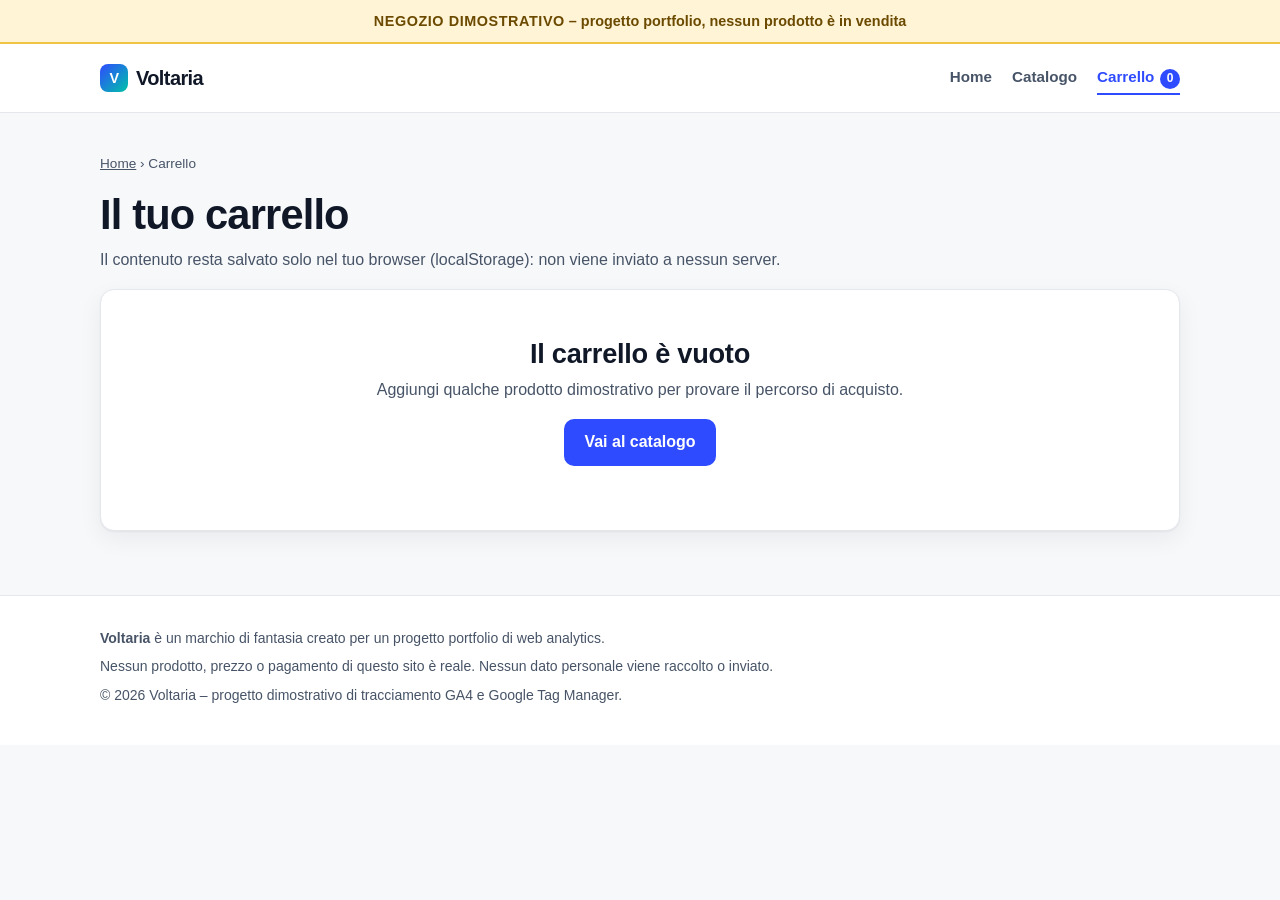
==== carrello.html @ 22040585 "Negozio dimostrativo Voltaria con dataLayer GA4 Ecommerce Sito statico in HTML, CSS e JavaScript sen" ====
<!DOCTYPE html>
<html lang="it">
<head>
  <meta charset="utf-8">
  <meta name="viewport" content="width=device-width, initial-scale=1">
  <title>Carrello | Voltaria</title>
  <meta name="description" content="Carrello dimostrativo Voltaria salvato nel browser, con eventi view_cart e remove_from_cart.">
  <!-- Sito dimostrativo: chiedo ai motori di ricerca di non indicizzarlo. -->
  <meta name="robots" content="noindex, nofollow">
  <link rel="stylesheet" href="css/style.css">

  <!-- 1) Il dataLayer deve esistere PRIMA di Google Tag Manager, così il
          contenitore trova subito gli eventi già presenti nella pagina. -->
  <script>window.dataLayer = window.dataLayer || [];</script>

  <!-- 2) SPAZIO PER IL CONSENT MODE (da configurare in un secondo momento)
          Qui andrà il blocco gtag('consent', 'default', {...}) con i valori
          "denied", prima dello snippet GTM. Il banner cookie vero e proprio
          va nel contenitore <div id="cookie-banner-slot"> in fondo al body. -->

  <!-- 3) Google Tag Manager – sostituire GTM-XXXXXXX con l'ID del contenitore.
          GA4 NON è installato a mano: ogni tag viene creato dentro GTM. -->
  <script>(function(w,d,s,l,i){w[l]=w[l]||[];w[l].push({'gtm.start':
  new Date().getTime(),event:'gtm.js'});var f=d.getElementsByTagName(s)[0],
  j=d.createElement(s),dl=l!='dataLayer'?'&l='+l:'';j.async=true;j.src=
  'https://www.googletagmanager.com/gtm.js?id='+i+dl;f.parentNode.insertBefore(j,f);
  })(window,document,'script','dataLayer','GTM-XXXXXXX');</script>
  <!-- Fine Google Tag Manager -->
</head>
<body>

<!-- Google Tag Manager (noscript) – sostituire GTM-XXXXXXX -->
<noscript><iframe src="https://www.googletagmanager.com/ns.html?id=GTM-XXXXXXX"
height="0" width="0" style="display:none;visibility:hidden"></iframe></noscript>
<!-- Fine Google Tag Manager (noscript) -->

<div class="demo-banner" role="note">
  <strong>Negozio dimostrativo</strong> &ndash; progetto portfolio, nessun prodotto &egrave; in vendita
</div>

<header class="site-header">
  <div class="wrap site-header__inner">
    <a class="logo" href="index.html">
      <span class="logo__mark" aria-hidden="true">V</span>
      Voltaria
    </a>
    <nav class="site-nav" aria-label="Navigazione principale">
      <a href="index.html">Home</a>
      <a href="categoria.html">Catalogo</a>
      <a href="carrello.html">Carrello<span class="cart-badge" data-cart-count hidden>0</span></a>
    </nav>
  </div>
</header>

<main>
  <div class="wrap">
    <p class="breadcrumb"><a href="index.html">Home</a> &rsaquo; Carrello</p>
    <h1>Il tuo carrello</h1>
    <p class="muted">Il contenuto resta salvato solo nel tuo browser (localStorage): non viene inviato a nessun server.</p>
    <div id="contenuto"></div>
  </div>
</main>

<footer class="site-footer">
  <div class="wrap">
    <p><strong>Voltaria</strong> &egrave; un marchio di fantasia creato per un progetto portfolio di web analytics.</p>
    <p>Nessun prodotto, prezzo o pagamento di questo sito &egrave; reale. Nessun dato personale viene raccolto o inviato.</p>
    <p class="small">&copy; <span id="year">2026</span> Voltaria &ndash; progetto dimostrativo di tracciamento GA4 e Google Tag Manager.</p>
  </div>
</footer>

<!-- SPAZIO RISERVATO AL BANNER COOKIE
     Da riempire quando configureremo il Consent Mode: pulsanti Accetta /
     Rifiuta / Personalizza che aggiorneranno gtag('consent', 'update', ...).
     Lasciato vuoto di proposito: finch&eacute; &egrave; vuoto non si vede. -->
<div id="cookie-banner-slot" aria-live="polite"></div>

<div id="toast" role="status" aria-live="polite"></div>

<!-- Ordine dei file: catalogo, tracciamento, carrello, interfaccia. -->
<script src="js/products.js"></script>
<script src="js/datalayer.js"></script>
<script src="js/cart.js"></script>
<script src="js/ui.js"></script>

<script>
/* ----- Logica del carrello ----------------------------------------------
   view_cart parte una volta sola al caricamento, con tutte le righe.
   Cambiando la quantità invio l'evento sulla DIFFERENZA, non sul totale:
   da 1 a 3 pezzi -> add_to_cart con quantity 2;
   da 3 a 1 pezzo -> remove_from_cart con quantity 2.
   È il modo corretto per non gonfiare i valori nei report GA4.
   --------------------------------------------------------------------- */
document.addEventListener('DOMContentLoaded', function () {
  var contenuto = document.getElementById('contenuto');

  function disegna() {
    var righe = Cart.lines();

    if (righe.length === 0) {
      contenuto.innerHTML = '<div class="panel empty">' +
        '<h2>Il carrello &egrave; vuoto</h2>' +
        '<p class="muted">Aggiungi qualche prodotto dimostrativo per provare il percorso di acquisto.</p>' +
        '<p><a class="btn" href="categoria.html">Vai al catalogo</a></p>' +
        '</div>';
      return;
    }

    var totali = Order.totals(0);

    contenuto.innerHTML = '' +
      '<div class="cart-layout">' +
        '<div class="panel" id="righe">' +
          righe.map(function (riga) {
            return '' +
              '<div class="cart-line" data-id="' + riga.product.id + '">' +
                '<div class="cart-line__media" aria-hidden="true">' + riga.product.glyph + '</div>' +
                '<div>' +
                  '<div class="cart-line__name">' + riga.product.brand + ' ' + riga.product.name + '</div>' +
                  '<div class="cart-line__meta">' + riga.product.category + ' &middot; ' + riga.product.variant + '</div>' +
                  '<div class="cart-line__meta">' + formatPrice(riga.product.price) + ' al pezzo</div>' +
                '</div>' +
                '<div class="cart-line__right">' +
                  '<input type="number" min="0" max="10" value="' + riga.quantity + '" data-quantita aria-label="Quantit&agrave; per ' + riga.product.name + '">' +
                  '<strong>' + formatPrice(riga.product.price * riga.quantity) + '</strong>' +
                  '<button type="button" class="link-quiet" data-rimuovi>Rimuovi</button>' +
                '</div>' +
              '</div>';
          }).join('') +
        '</div>' +
        '<aside class="panel">' +
          '<h2>Riepilogo</h2>' +
          '<ul class="totals">' +
            '<li><span>Totale prodotti</span><span>' + formatPrice(totali.subtotal) + '</span></li>' +
            '<li><span>Spedizione</span><span class="muted">calcolata al passaggio 1</span></li>' +
            '<li><span>di cui IVA 22%</span><span>' + formatPrice(totali.tax) + '</span></li>' +
            '<li class="is-total"><span>Totale</span><span>' + formatPrice(totali.total) + '</span></li>' +
          '</ul>' +
          '<a class="btn" style="width:100%" href="checkout.html">Vai alla cassa</a>' +
          '<p class="small muted" style="margin-top:1rem">Cassa dimostrativa: nessun dato reale, nessun pagamento.</p>' +
        '</aside>' +
      '</div>';
  }

  /* Un solo gestore per tutta l'area: funziona anche dopo aver ridisegnato. */
  contenuto.addEventListener('change', function (event) {
    if (!event.target.matches('[data-quantita]')) return;
    var linea = event.target.closest('[data-id]');
    var prodotto = getProductById(linea.getAttribute('data-id'));
    if (!prodotto) return;

    var precedente = Cart.lines().filter(function (r) { return r.product.id === prodotto.id; })[0];
    var vecchia = precedente ? precedente.quantity : 0;
    var nuova = Math.max(0, Math.min(10, parseInt(event.target.value, 10) || 0));

    if (nuova > vecchia) DL.addToCart(prodotto, nuova - vecchia);
    if (nuova < vecchia) DL.removeFromCart(prodotto, vecchia - nuova);

    Cart.setQuantity(prodotto.id, nuova);
    disegna();
  });

  contenuto.addEventListener('click', function (event) {
    if (!event.target.closest('[data-rimuovi]')) return;
    var linea = event.target.closest('[data-id]');
    var prodotto = getProductById(linea.getAttribute('data-id'));
    if (!prodotto) return;

    var riga = Cart.lines().filter(function (r) { return r.product.id === prodotto.id; })[0];
    /* Rimozione completa: l'evento riporta tutta la quantità che c'era. */
    DL.removeFromCart(prodotto, riga ? riga.quantity : 1);
    Cart.remove(prodotto.id);
    showToast(prodotto.name + ' rimosso dal carrello');
    disegna();
  });

  disegna();

  /* view_cart solo se c'è davvero qualcosa da mostrare. */
  var iniziali = Cart.lines();
  if (iniziali.length > 0) DL.viewCart(iniziali);
});
</script>

</body>
</html>
---- css/style.css ----
/* ==========================================================================
   Voltaria – Foglio di stile unico
   Negozio dimostrativo per progetto portfolio di tracciamento GA4/GTM.
   ========================================================================== */

:root {
  --ink: #101828;
  --ink-soft: #475467;
  --line: #e4e7ec;
  --bg: #f7f8fa;
  --surface: #ffffff;
  --brand: #2f4bff;
  --brand-dark: #1f33b8;
  --accent: #00c2a8;
  --warn-bg: #fff4d6;
  --warn-ink: #6b4a00;
  --warn-line: #f0c544;
  --radius: 14px;
  --shadow: 0 1px 2px rgba(16, 24, 40, .05), 0 8px 24px rgba(16, 24, 40, .06);
  --max: 1120px;
}

* { box-sizing: border-box; }

body {
  margin: 0;
  font-family: -apple-system, BlinkMacSystemFont, "Segoe UI", Roboto, Helvetica, Arial, sans-serif;
  color: var(--ink);
  background: var(--bg);
  line-height: 1.55;
}

h1, h2, h3 { line-height: 1.2; margin: 0 0 .5rem; }
h1 { font-size: clamp(1.8rem, 4vw, 2.6rem); letter-spacing: -.02em; }
h2 { font-size: clamp(1.3rem, 2.5vw, 1.7rem); letter-spacing: -.01em; }
p { margin: 0 0 1rem; }
a { color: var(--brand); }

.wrap { max-width: var(--max); margin: 0 auto; padding: 0 1.25rem; }

/* --------------------------------------------------------------------------
   Banner dimostrativo: fisso in alto, visibile su ogni pagina.
   -------------------------------------------------------------------------- */
.demo-banner {
  position: fixed;
  inset: 0 0 auto 0;
  z-index: 100;
  background: var(--warn-bg);
  color: var(--warn-ink);
  border-bottom: 2px solid var(--warn-line);
  text-align: center;
  font-size: .9rem;
  font-weight: 600;
  padding: .6rem 1rem;
}
.demo-banner strong { text-transform: uppercase; letter-spacing: .04em; }

/* Lo spazio in cima lascia posto al banner fisso. */
body { padding-top: 44px; }
@media (max-width: 560px) { body { padding-top: 64px; } }

/* --------------------------------------------------------------------------
   Intestazione e menu
   -------------------------------------------------------------------------- */
.site-header {
  background: var(--surface);
  border-bottom: 1px solid var(--line);
  position: sticky;
  top: 0;
  z-index: 90;
}
.site-header__inner {
  display: flex;
  align-items: center;
  gap: 1.5rem;
  min-height: 68px;
  flex-wrap: wrap;
}
.logo {
  font-weight: 800;
  font-size: 1.25rem;
  letter-spacing: -.03em;
  text-decoration: none;
  color: var(--ink);
  display: inline-flex;
  align-items: center;
  gap: .5rem;
}
.logo__mark {
  width: 28px; height: 28px;
  border-radius: 8px;
  background: linear-gradient(135deg, var(--brand), var(--accent));
  display: grid; place-items: center;
  color: #fff; font-size: .9rem;
}
.site-nav { margin-left: auto; display: flex; gap: 1.25rem; align-items: center; }
.site-nav a {
  text-decoration: none;
  color: var(--ink-soft);
  font-weight: 600;
  font-size: .95rem;
  padding: .25rem 0;
  border-bottom: 2px solid transparent;
}
.site-nav a:hover { color: var(--ink); }
.site-nav a.is-current { color: var(--brand); border-bottom-color: var(--brand); }
.cart-badge {
  display: inline-grid; place-items: center;
  min-width: 20px; height: 20px;
  margin-left: .35rem;
  padding: 0 .35rem;
  border-radius: 999px;
  background: var(--brand);
  color: #fff;
  font-size: .75rem;
  font-weight: 700;
}

/* --------------------------------------------------------------------------
   Sezioni
   -------------------------------------------------------------------------- */
main { padding: 2.5rem 0 4rem; }
.section { margin-bottom: 3rem; }
.section__head { display: flex; align-items: baseline; justify-content: space-between; gap: 1rem; margin-bottom: 1.25rem; flex-wrap: wrap; }
.muted { color: var(--ink-soft); }
.small { font-size: .875rem; }

.hero {
  background: linear-gradient(135deg, #0f1733, #243a8f 55%, #00897b);
  color: #fff;
  border-radius: var(--radius);
  padding: clamp(1.75rem, 5vw, 3.5rem);
  margin-bottom: 3rem;
}
.hero h1 { color: #fff; max-width: 22ch; }
.hero p { color: #d8dcf5; max-width: 52ch; }

/* --------------------------------------------------------------------------
   Bottoni
   -------------------------------------------------------------------------- */
.btn {
  display: inline-block;
  border: 0;
  border-radius: 10px;
  background: var(--brand);
  color: #fff;
  font: inherit;
  font-weight: 650;
  padding: .7rem 1.25rem;
  cursor: pointer;
  text-decoration: none;
  text-align: center;
}
.btn:hover { background: var(--brand-dark); }
.btn--small { padding: .5rem .9rem; font-size: .9rem; width: 100%; }
.btn--ghost { background: transparent; color: var(--brand); border: 1px solid var(--line); }
.btn--ghost:hover { background: #eef1ff; }
.btn--light { background: #fff; color: var(--brand); }
.btn[disabled] { opacity: .5; cursor: not-allowed; }
.link-quiet { background: none; border: 0; color: var(--ink-soft); font: inherit; text-decoration: underline; cursor: pointer; padding: 0; }

/* --------------------------------------------------------------------------
   Griglia prodotti
   -------------------------------------------------------------------------- */
.grid {
  display: grid;
  grid-template-columns: repeat(auto-fill, minmax(230px, 1fr));
  gap: 1.25rem;
}
.card {
  background: var(--surface);
  border: 1px solid var(--line);
  border-radius: var(--radius);
  overflow: hidden;
  display: flex;
  flex-direction: column;
  box-shadow: var(--shadow);
}
.card__media {
  display: grid; place-items: center;
  height: 150px;
  font-size: 3.25rem;
  text-decoration: none;
  background: linear-gradient(135deg, #eef1ff, #e6fbf7);
}
.card__body { padding: 1rem; display: flex; flex-direction: column; gap: .35rem; flex: 1; }
.card__category { font-size: .75rem; text-transform: uppercase; letter-spacing: .06em; color: var(--ink-soft); margin: 0; }
.card__title { font-size: 1.02rem; margin: 0; }
.card__title a { text-decoration: none; color: var(--ink); }
.card__title a:hover { color: var(--brand); }
.card__tagline { font-size: .85rem; color: var(--ink-soft); margin: 0 0 .5rem; }
.card__price { font-weight: 750; margin: 0 0 .75rem; }
.card__body .btn { margin-top: auto; }

/* --------------------------------------------------------------------------
   Scheda prodotto
   -------------------------------------------------------------------------- */
.product { display: grid; grid-template-columns: 1fr 1fr; gap: 2.5rem; align-items: start; }
@media (max-width: 760px) { .product { grid-template-columns: 1fr; gap: 1.5rem; } }
.product__media {
  display: grid; place-items: center;
  aspect-ratio: 4 / 3;
  font-size: 7rem;
  background: linear-gradient(135deg, #eef1ff, #e6fbf7);
  border: 1px solid var(--line);
  border-radius: var(--radius);
}
.product__price { font-size: 1.9rem; font-weight: 750; margin: .5rem 0 .25rem; }
.specs { list-style: none; padding: 0; margin: 1.25rem 0; border-top: 1px solid var(--line); }
.specs li { padding: .6rem 0; border-bottom: 1px solid var(--line); font-size: .92rem; }
.qty { display: flex; align-items: center; gap: .75rem; margin: 1.25rem 0; }
.qty input {
  width: 72px; padding: .55rem; font: inherit;
  border: 1px solid var(--line); border-radius: 8px; text-align: center;
}
.breadcrumb { font-size: .85rem; color: var(--ink-soft); margin-bottom: 1rem; }
.breadcrumb a { color: var(--ink-soft); }

/* --------------------------------------------------------------------------
   Tabella carrello e riepilogo
   -------------------------------------------------------------------------- */
.panel {
  background: var(--surface);
  border: 1px solid var(--line);
  border-radius: var(--radius);
  padding: 1.5rem;
  box-shadow: var(--shadow);
}
.cart-layout { display: grid; grid-template-columns: 2fr 1fr; gap: 1.75rem; align-items: start; }
@media (max-width: 860px) { .cart-layout { grid-template-columns: 1fr; } }

.cart-line {
  display: grid;
  grid-template-columns: 64px 1fr auto;
  gap: 1rem;
  align-items: center;
  padding: 1rem 0;
  border-bottom: 1px solid var(--line);
}
.cart-line:last-child { border-bottom: 0; }
.cart-line__media {
  width: 64px; height: 64px;
  display: grid; place-items: center;
  font-size: 1.75rem;
  border-radius: 10px;
  background: linear-gradient(135deg, #eef1ff, #e6fbf7);
}
.cart-line__name { font-weight: 650; }
.cart-line__meta { font-size: .82rem; color: var(--ink-soft); }
.cart-line__right { text-align: right; display: grid; gap: .4rem; justify-items: end; }
.cart-line__right input {
  width: 64px; padding: .4rem; font: inherit; text-align: center;
  border: 1px solid var(--line); border-radius: 8px;
}

.totals { list-style: none; padding: 0; margin: 0 0 1.25rem; }
.totals li { display: flex; justify-content: space-between; padding: .45rem 0; font-size: .95rem; }
.totals li.is-total { border-top: 1px solid var(--line); margin-top: .5rem; padding-top: .75rem; font-size: 1.1rem; font-weight: 750; }
.empty { text-align: center; padding: 3rem 1rem; }

/* --------------------------------------------------------------------------
   Checkout a 3 passaggi
   -------------------------------------------------------------------------- */
.steps { display: flex; gap: .5rem; list-style: none; padding: 0; margin: 0 0 2rem; flex-wrap: wrap; }
.steps li {
  flex: 1 1 160px;
  padding: .7rem 1rem;
  border: 1px solid var(--line);
  border-radius: 10px;
  background: var(--surface);
  font-size: .9rem;
  font-weight: 600;
  color: var(--ink-soft);
}
.steps li.is-active { border-color: var(--brand); color: var(--brand); background: #eef1ff; }
.steps li.is-done { color: var(--accent); border-color: var(--accent); }
.steps li span { display: inline-grid; place-items: center; width: 22px; height: 22px; margin-right: .5rem; border-radius: 999px; background: currentColor; color: #fff; font-size: .75rem; }
.steps li.is-active span, .steps li.is-done span { color: #fff; }

.field { margin-bottom: 1rem; }
.field label { display: block; font-size: .85rem; font-weight: 650; margin-bottom: .3rem; }
.field input, .field select {
  width: 100%; padding: .65rem .75rem; font: inherit;
  border: 1px solid var(--line); border-radius: 9px; background: #fff; color: var(--ink);
}
.field input[readonly] { background: #f2f4f7; color: var(--ink-soft); }
.field-row { display: grid; grid-template-columns: 1fr 1fr; gap: 1rem; }
@media (max-width: 560px) { .field-row { grid-template-columns: 1fr; } }
.choice { display: flex; gap: .75rem; align-items: flex-start; border: 1px solid var(--line); border-radius: 10px; padding: .85rem 1rem; margin-bottom: .6rem; cursor: pointer; background: #fff; }
.choice input { margin-top: .25rem; }
.choice:hover { border-color: var(--brand); }
.choice__label { font-weight: 650; font-size: .95rem; }
.choice__cost { margin-left: auto; font-weight: 650; }
.actions { display: flex; gap: .75rem; align-items: center; margin-top: 1.5rem; flex-wrap: wrap; }

.notice {
  border-left: 3px solid var(--warn-line);
  background: #fffbf0;
  padding: .85rem 1rem;
  border-radius: 8px;
  font-size: .875rem;
  color: var(--warn-ink);
  margin-bottom: 1.5rem;
}

/* Conferma ordine */
.confirm-badge {
  display: inline-grid; place-items: center;
  width: 60px; height: 60px; border-radius: 999px;
  background: var(--accent); color: #fff; font-size: 1.75rem;
  margin-bottom: 1rem;
}
.transaction-id {
  font-family: ui-monospace, SFMono-Regular, Menlo, monospace;
  font-size: 1.15rem;
  background: #f2f4f7;
  border: 1px dashed var(--line);
  border-radius: 8px;
  padding: .5rem .75rem;
  display: inline-block;
}

/* --------------------------------------------------------------------------
   Messaggino di conferma
   -------------------------------------------------------------------------- */
#toast {
  position: fixed;
  right: 1.25rem; bottom: 1.25rem;
  z-index: 200;
  background: var(--ink);
  color: #fff;
  padding: .8rem 1.1rem;
  border-radius: 10px;
  font-size: .9rem;
  box-shadow: var(--shadow);
  opacity: 0;
  transform: translateY(12px);
  transition: opacity .2s, transform .2s;
  pointer-events: none;
}
#toast.is-visible { opacity: 1; transform: translateY(0); }

/* --------------------------------------------------------------------------
   Spazio riservato al banner cookie (Consent Mode, da configurare dopo)
   -------------------------------------------------------------------------- */
#cookie-banner-slot:empty { display: none; }
#cookie-banner-slot {
  position: fixed;
  inset: auto 0 0 0;
  z-index: 150;
  background: var(--surface);
  border-top: 1px solid var(--line);
  box-shadow: 0 -4px 24px rgba(16, 24, 40, .08);
  padding: 1.25rem;
}

/* --------------------------------------------------------------------------
   Piede pagina
   -------------------------------------------------------------------------- */
.site-footer {
  border-top: 1px solid var(--line);
  background: var(--surface);
  padding: 2rem 0;
  font-size: .875rem;
  color: var(--ink-soft);
}
.site-footer p { margin: 0 0 .4rem; }
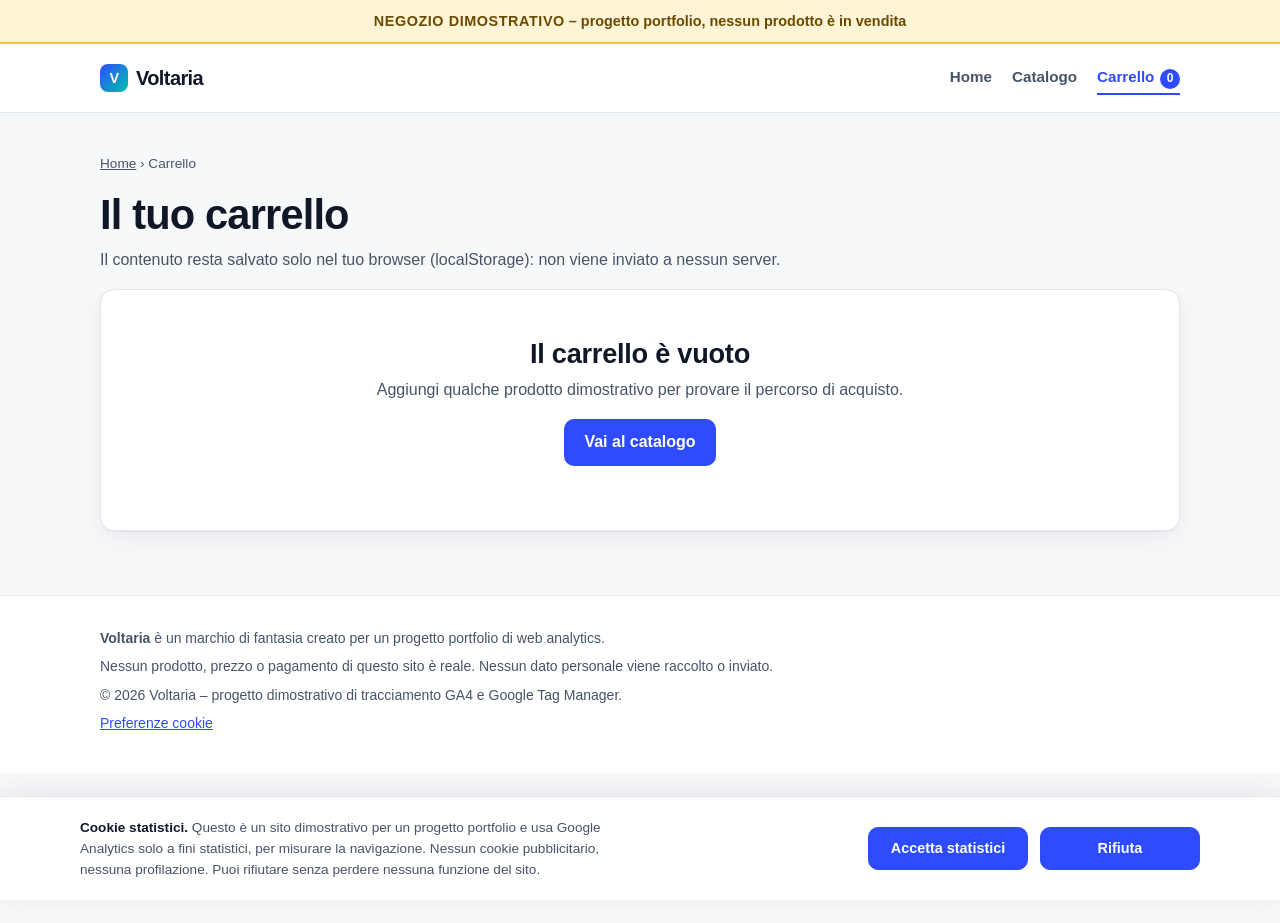
==== commit f8e1806a: "Implementa il Consent Mode v2 con banner cookie Nel head di ogni pagina, prima dello snippet GTM: gt" ====
--- a/carrello.html
+++ b/carrello.html
@@ -13,24 +13,52 @@
           contenitore trova subito gli eventi già presenti nella pagina. -->
   <script>window.dataLayer = window.dataLayer || [];</script>
 
-  <!-- 2) SPAZIO PER IL CONSENT MODE (da configurare in un secondo momento)
-          Qui andrà il blocco gtag('consent', 'default', {...}) con i valori
-          "denied", prima dello snippet GTM. Il banner cookie vero e proprio
-          va nel contenitore <div id="cookie-banner-slot"> in fondo al body. -->
-
-  <!-- 3) Google Tag Manager – sostituire GTM-XXXXXXX con l'ID del contenitore.
+  <!-- 2) CONSENT MODE v2 – deve stare PRIMA dello snippet GTM, altrimenti i
+          tag partirebbero prima di sapere cosa è permesso.
+          Finché l'utente non sceglie, ogni categoria è "denied": GA4 non
+          scrive cookie e manda solo ping anonimi senza identificatori.
+          wait_for_update: 500 dice ai tag di attendere mezzo secondo una
+          eventuale risposta del banner prima di partire, così il primo
+          page_view non va perso quando il consenso arriva subito. -->
+  <script>
+    /* Forma richiesta da Google: gtag accoda gli "arguments" al dataLayer. */
+    function gtag() { dataLayer.push(arguments); }
+
+    gtag('consent', 'default', {
+      ad_storage: 'denied',
+      ad_user_data: 'denied',
+      ad_personalization: 'denied',
+      analytics_storage: 'denied',
+      wait_for_update: 500
+    });
+
+    /* Visite successive: se la scelta è già stata fatta la applico subito,
+       prima che GTM carichi, così i tag non restano in attesa.
+       Le voci pubblicitarie restano "denied" in ogni caso: questo sito non
+       fa pubblicità e non profila nessuno. */
+    try {
+      var consensoSalvato = JSON.parse(window.localStorage.getItem('voltaria_consent'));
+      if (consensoSalvato && consensoSalvato.analytics_storage === 'granted') {
+        gtag('consent', 'update', { analytics_storage: 'granted' });
+      }
+    } catch (e) {
+      /* localStorage non disponibile: resta tutto negato e il banner chiederà. */
+    }
+  </script>
+
+  <!-- 3) Google Tag Manager – contenitore GTM-K27GBKKM.
           GA4 NON è installato a mano: ogni tag viene creato dentro GTM. -->
   <script>(function(w,d,s,l,i){w[l]=w[l]||[];w[l].push({'gtm.start':
   new Date().getTime(),event:'gtm.js'});var f=d.getElementsByTagName(s)[0],
   j=d.createElement(s),dl=l!='dataLayer'?'&l='+l:'';j.async=true;j.src=
   'https://www.googletagmanager.com/gtm.js?id='+i+dl;f.parentNode.insertBefore(j,f);
-  })(window,document,'script','dataLayer','GTM-XXXXXXX');</script>
+  })(window,document,'script','dataLayer','GTM-K27GBKKM');</script>
   <!-- Fine Google Tag Manager -->
 </head>
 <body>
 
-<!-- Google Tag Manager (noscript) – sostituire GTM-XXXXXXX -->
-<noscript><iframe src="https://www.googletagmanager.com/ns.html?id=GTM-XXXXXXX"
+<!-- Google Tag Manager (noscript) -->
+<noscript><iframe src="https://www.googletagmanager.com/ns.html?id=GTM-K27GBKKM"
 height="0" width="0" style="display:none;visibility:hidden"></iframe></noscript>
 <!-- Fine Google Tag Manager (noscript) -->
 
@@ -66,22 +94,27 @@
     <p><strong>Voltaria</strong> &egrave; un marchio di fantasia creato per un progetto portfolio di web analytics.</p>
     <p>Nessun prodotto, prezzo o pagamento di questo sito &egrave; reale. Nessun dato personale viene raccolto o inviato.</p>
     <p class="small">&copy; <span id="year">2026</span> Voltaria &ndash; progetto dimostrativo di tracciamento GA4 e Google Tag Manager.</p>
+    <!-- Riapre il banner per cambiare la scelta sui cookie in qualsiasi momento. -->
+    <p class="small"><a href="#" data-cookie-preferences>Preferenze cookie</a></p>
   </div>
 </footer>
 
-<!-- SPAZIO RISERVATO AL BANNER COOKIE
-     Da riempire quando configureremo il Consent Mode: pulsanti Accetta /
-     Rifiuta / Personalizza che aggiorneranno gtag('consent', 'update', ...).
-     Lasciato vuoto di proposito: finch&eacute; &egrave; vuoto non si vede. -->
+<!-- BANNER COOKIE
+     Riempito da js/consent.js solo alla prima visita o quando si clicca
+     "Preferenze cookie". Finch&eacute; &egrave; vuoto non si vede (regola :empty nel CSS).
+     &Egrave; una barra in fondo alla pagina, non una finestra modale: non copre
+     i contenuti e non blocca mai la navigazione. -->
 <div id="cookie-banner-slot" aria-live="polite"></div>
 
 <div id="toast" role="status" aria-live="polite"></div>
 
-<!-- Ordine dei file: catalogo, tracciamento, carrello, interfaccia. -->
+<!-- Ordine dei file: catalogo, tracciamento, carrello, interfaccia, consenso.
+     consent.js viene per ultimo perché usa showToast() definito in ui.js. -->
 <script src="js/products.js"></script>
 <script src="js/datalayer.js"></script>
 <script src="js/cart.js"></script>
 <script src="js/ui.js"></script>
+<script src="js/consent.js"></script>
 
 <script>
 /* ----- Logica del carrello ----------------------------------------------
--- a/css/style.css
+++ b/css/style.css
@@ -66,9 +66,11 @@
   background: var(--surface);
   border-bottom: 1px solid var(--line);
   position: sticky;
-  top: 0;
+  /* Si ferma sotto il banner dimostrativo, non dietro. */
+  top: 44px;
   z-index: 90;
 }
+@media (max-width: 560px) { .site-header { top: 64px; } }
 .site-header__inner {
   display: flex;
   align-items: center;
@@ -341,7 +343,9 @@
 #toast.is-visible { opacity: 1; transform: translateY(0); }
 
 /* --------------------------------------------------------------------------
-   Spazio riservato al banner cookie (Consent Mode, da configurare dopo)
+   Banner cookie (Consent Mode v2)
+   Barra in fondo alla pagina, non una finestra modale: non copre i contenuti
+   e non blocca la navigazione. Vuoto non si vede, grazie a :empty.
    -------------------------------------------------------------------------- */
 #cookie-banner-slot:empty { display: none; }
 #cookie-banner-slot {
@@ -354,6 +358,49 @@
   padding: 1.25rem;
 }
 
+.cookie-banner {
+  max-width: var(--max);
+  margin: 0 auto;
+  display: flex;
+  align-items: center;
+  justify-content: space-between;
+  gap: 1.5rem;
+  flex-wrap: wrap;
+}
+.cookie-banner__text p { margin: 0; font-size: .85rem; color: var(--ink-soft); max-width: 70ch; }
+.cookie-banner__text strong { color: var(--ink); }
+.cookie-banner__actions { display: flex; gap: .75rem; flex-shrink: 0; }
+
+/* I due pulsanti sono IDENTICI per dimensione, colore, peso e bordo.
+   Rifiutare deve costare esattamente quanto accettare: nessun "Rifiuta"
+   grigio e piccolo. È una scelta etica, ed è anche ciò che chiede il GDPR,
+   perché un consenso ottenuto con un pulsante più invitante non è libero. */
+.cookie-banner__btn {
+  font: inherit;
+  font-weight: 650;
+  font-size: .9rem;
+  padding: .6rem 1.25rem;
+  min-width: 160px;
+  border: 1px solid var(--brand);
+  border-radius: 10px;
+  background: var(--brand);
+  color: #fff;
+  cursor: pointer;
+}
+.cookie-banner__btn:hover { background: var(--brand-dark); border-color: var(--brand-dark); }
+
+/* Con il banner aperto lascio spazio in fondo e alzo il messaggino di
+   conferma, così non si sovrappongono. */
+body.has-cookie-banner { padding-bottom: 150px; }
+body.has-cookie-banner #toast { bottom: 170px; }
+
+@media (max-width: 760px) {
+  .cookie-banner__actions { width: 100%; }
+  .cookie-banner__btn { flex: 1; min-width: 0; }
+  body.has-cookie-banner { padding-bottom: 230px; }
+  body.has-cookie-banner #toast { bottom: 250px; }
+}
+
 /* --------------------------------------------------------------------------
    Piede pagina
    -------------------------------------------------------------------------- */
